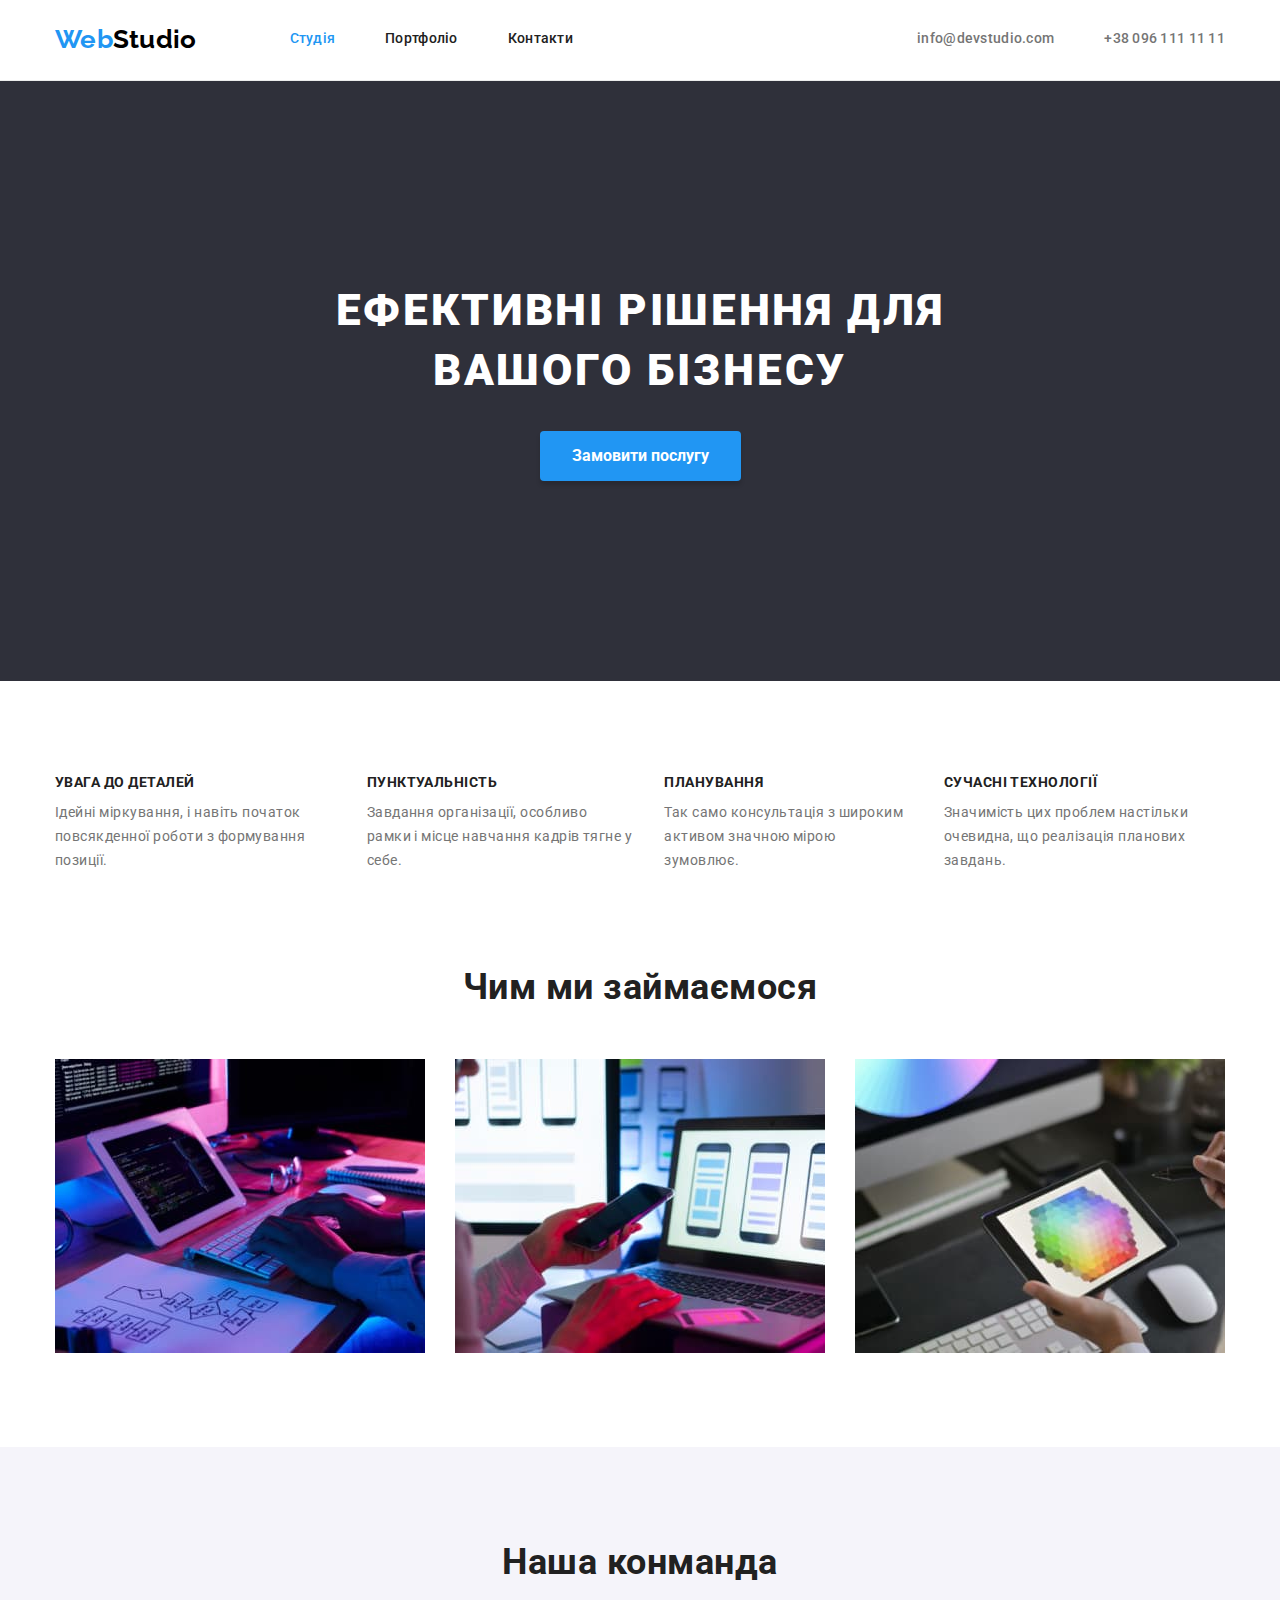
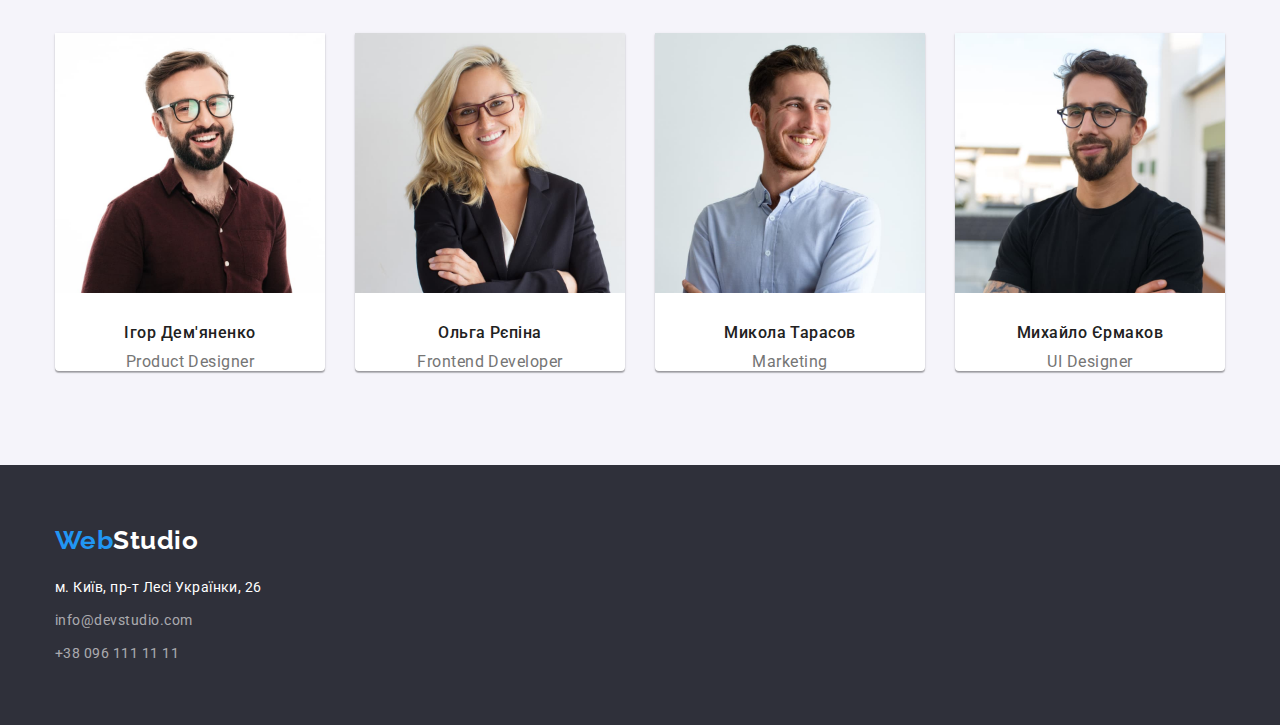
==== index.html @ 4f1eb5c5 "create HM 4" ====
<!DOCTYPE html>
<html lang="uk">
<head>
    <meta charset="UTF-8">
    <meta http-equiv="X-UA-Compatible" content="IE=edge">
    <meta name="viewport" content="width=device-width, initial-scale=1.0">
    <title>Document</title>
    <link rel="stylesheet" href="https://cdn.jsdelivr.net/npm/modern-normalize@1.1.0/modern-normalize.min.css">
    <link rel="preconnect" href="https://fonts.googleapis.com">
    <link rel="preconnect" href="https://fonts.gstatic.com" crossorigin>
    <link href="https://fonts.googleapis.com/css2?family=Raleway:wght@700&family=Roboto:wght@400;500;700;900&display=swap"
        rel="stylesheet">
    <link rel="stylesheet" href="./css/styles.css">
</head>
<body>
    <!-- шапка сайта -->
    <header class="page-header">
        <div class="container page-header-container">
            <nav class="page-nav">
                <a class="link page-logo" href="./index.html">
                    <span class="logo-web">Web</span>Studio
                </a>
                <ul class="header-nav">
                    <li class="menu-item current-page menu-item"><a class="link studio" href="./index.html">Студія</a></li>
                    <li class="menu-item"><a class="link portfolio" href="./portfolio.html">Портфоліо</a></li>
                    <li class="menu-item"><a class="link contact" href="#">Контакти</a></li>
                </ul>
            </nav>
                <ul class="mail-tel">
                    <li class="email"><a class="link mailto" href="mailto:info@devstudio.com" lang="en">info@devstudio.com</a></li>
                    <li class="numtel"><a class="link tel" href="tel:+380961111111">+38 096 111 11 11</a></li>
                </ul>
        </div>
    </header>
    
    <!-- основний контент -->

    <main>

        <!-- перша секція -->

        <section class="first-section">
            <div class="container">
                <h1 class="effect-solut"> 
                    Ефективні рішення для </br>вашого бізнесу
                </h1>
                <button class="open-btn" type="button">
                    Замовити послугу
                </button>
            </div>
        </section>

        <!-- друга секція -->

        <section class="second-section">
            <div class="container"> 
            <h2 class="our-features">Наші  особливості</h2>
            <ul class="secd-sect-list">
                <li class="secd-sect-item">
                    <h3 class="secd-sect-title">Увага до деталей</h3>
                    <p class="secd-sect-text">Ідейні міркування, і навіть початок повсякденної роботи з формування позиції.</p>
                </li>
                <li class="secd-sect-item">
                    <h3 class="secd-sect-title">Пунктуальність</h3>
                    <p class="secd-sect-text">Завдання організації, особливо рамки і місце навчання кадрів тягне у себе.</p>
                </li>
                <li class="secd-sect-item">
                    <h3 class="secd-sect-title">Планування</h3>
                    <p class="secd-sect-text">Так само консультація з широким активом значною мірою зумовлює.</p>
                </li>
                <li class="secd-sect-item">
                    <h3 class="secd-sect-title">Сучасні технології</h3>
                    <p class="secd-sect-text">Значимість цих проблем настільки очевидна, що реалізація планових завдань.</p>
                </li>
            </ul>
            </div>
        </section>

        <!-- третя секціяя -->

        <section class="thrid-section">
            <div class="container">
            <h2 class="what-we-do">Чим ми займаємося</h2>
            <ul class="thrid-sec-list">
                <li class="thr-sec-item"><img src="./images/person-is-typing.jpg" alt="людина друкує на комп'ютерів" width="370"> </li>
                <li class="thr-sec-item"><img src="./images/man-looks-at-the-phone.jpg" alt="людина дивиться в телефон" width="370"> </li>
                <li class="thr-sec-item"><img src="./images/man-looks-at-a-tablet.jpg" alt="людина дивиться на планшет" width="370"> </li>
            </ul>
            </div>
        </section>
        
        <!-- четверта секція -->

        <section class="fourth-section">
            <div class="container">
            <h2 class="our-team">Наша конманда</h2>
            <ul class="fourth-sec-list">
                <li class="fourth-sec-items">
                    <img class="photo-teammate" src="./images/photo-of-person1.jpg" alt="Ігор Дем'яненко" width="270">
                    <div class="name-prof-teammate">
                    <h3 class="name-teammate">Ігор Дем'яненко</h3>
                    <p class="prof-teammate">Product Designer</p>
                    </div>
                </li>
                <li class="fourth-sec-items">
                    <img class="photo-teammate" src="./images/photo-of-person2.jpg" alt="Ольга Рєпіна" width="270">
                    <div class="name-prof-teammate">
                    <h3 class="name-teammate">Ольга Рєпіна</h3>
                    <p class="prof-teammate">Frontend Developer</p>
                    </div>
                </li>
                <li class="fourth-sec-items">
                    <img class="photo-teammate" src="./images/photo-of-person3.jpg" alt="Микола Тарасов" width="270">
                    <div class="name-prof-teammate">
                    <h3 class="name-teammate">Микола Тарасов</h3>
                    <p class="prof-teammate">Marketing</p>
                    </div>
                </li>
                <li class="fourth-sec-items">
                    <img class="photo-teammate" src="./images/photo-of-person4.jpg" alt="Михайло Єрмаков" width="270">
                    <div class="name-prof-teammate">
                    <h3 class="name-teammate">Михайло Єрмаков</h3>
                    <p class="prof-teammate">UI Designer</p>
                    </div>
                </li>
            </ul>
            </div>
        </section>
    </main>
    <!-- Футер -->
    <footer class="address-block">
        <div class="container">
        <a class="link page-logo-footer" href="./index.html">
            <span class="logo-web">Web</span>Studio
        </a>
        <address class="footer-address">
            <ul class="footer-contacts">
                <li class="footer-list-item"> <a class="link geoloc" href="https://goo.gl/maps/CPtrU1FHBa2aNyZL9" 
                    target="_blank" 
                    rel="noopener noreferrer nofollow">
                    м. Київ, пр-т Лесі Українки, 26</a></li>
                <li class="mail-tel footer-list-item"><a class="link footer-mail" href="mailto:info@devstudio.com" lang="en">info@devstudio.com</a></li>
                <li class="mail-tel footer-list-item"><a class="link footer-tel" href="tel:+380961111111">+38 096 111 11 11</a></li>
            </ul>
        </address>
        </div>
    </footer>
</body>
</html>
---- css/styles.css ----
/* стилі головної сторінки, хедера і футера */

h1,
h2,
h3,
h4,
p {
    margin-top: 0;
    margin-bottom: 0;
}

ul,
ol {
    margin-top: 0;
    margin-bottom: 0;
    padding-left: 0;
}

:root {
    --dark-color: #212121;
    --grey-color: #757575;
    --another-grey: #2F303A;
    --black-color: #000;
    --blue-color: #2196F3;
    --white-color: #ffffff; 
    --another-white: #F5F4FA;
    --border-header-color: #ECECEC;
    --border-items-color: #EEEEEE;

}

body {
    font-family: 'Roboto', sans-serif;
    background-color: var(--white-color);
    letter-spacing: 0.03em;
    color: var(--grey-color);
}

.container {
    width: 1200px;
    margin-right: auto;
    margin-left: auto;
    padding-left: 15px;
    padding-right: 15px;

}

/* стилі хедера */

.page-header-container {
    display: flex;
    align-items: center;
    justify-content: space-between;
}

.page-nav {
    display: flex;
    align-items: center;
}

.page-header {
    font-weight: 500;
    font-size: 14px;
    line-height: 1.14;
    letter-spacing: 0.02em;
    padding-top: 24px;
    padding-bottom: 25px;
    border-bottom: 1px solid var(--border-header-color);
}

.page-logo {
    font-family: 'Raleway', sans-serif;
    font-weight: 700;
    font-size: 26px;
    line-height: 1.19;
    color: var(--black-color);
    margin-right: 93px;
    
}

.logo-web {
    color: var(--blue-color);
}

.header-nav a:hover,
.header-nav a:focus, 
.mail-tel a:hover,
.mail-tel a:focus {
    color: var(--blue-color);
}

.current-page a{
    color: var(--blue-color);
}

.header-nav, .mail-tel{
    list-style: none;
    display: flex;
    column-gap: 50px;
    
}

.studio,.portfolio,.contact {
    color: var(--dark-color)
}

.mailto,.tel {
    color: var(--grey-color)
}

.link {
    text-decoration: none;
}

/* стилі першої секції */

.first-section {
    background-color: var(--another-grey);
    padding-top: 200px;
    padding-bottom: 200px;
    text-align: center;
}

.effect-solut {
    color:var(--white-color);
    font-weight: 900;
    font-size: 44px;
    line-height: 1.36;
    letter-spacing: 0.06em;
    text-transform: uppercase;
    margin-bottom: 30px;
}

.open-btn {
    cursor: pointer;
    color: var(--white-color);
    font-weight: 700;
    font-size: 16px;
    line-height: 1.88;
    background-color: var(--blue-color);
    box-shadow: 0px 4px 4px rgba(0, 0, 0, 0.15);
    border-radius: 4px;
    padding: 10px 32px;
    border-width: 0;
    
}

/* стилі другої секції */

.second-section {
    font-size: 14px;
    padding-top: 94px;
    padding-bottom: 94px;
}

.our-features {
    position: absolute;
    white-space: nowrap;
    width: 1px;
    height: 1px;
    overflow: hidden;
    border: 0;
    padding: 0;
    clip: rect(0 0 0 0);
    clip-path: inset(50%);
    margin: -1px;
}

.secd-sect-list {
    list-style: none;
    display: flex;
    align-items: center;
    gap: 30px;
}

.secd-sect-item {
    flex-basis: calc((100%-90px)/4);
}

.secd-sect-title {
    font-weight: 700;
    font-size: 14px;
    line-height: 1.14;
    text-transform: uppercase;
    color: var(--dark-color);
    margin-bottom: 10px;
}

.secd-sect-text {
    font-size: 14px;
    line-height: 1.71;
}

/* стилі третьої секції */

.thrid-section {
    padding-bottom: 94px;
}

.what-we-do {
    color: var(--dark-color);
    font-weight: 700;
    font-size: 36px;
    line-height: 1.17;
    text-align: center;
    margin-bottom: 50px;
}

.thrid-sec-list {
    list-style: none;
    display: flex;
    flex-wrap: wrap;
    gap: 30px;
}

.thr-sec-item {
    flex-basis: calc((100% - 60px) / 3);
}

/* стилі четвертої секції */

.fourth-section {
    background: var(--another-white);
    padding-top: 94px;
    padding-bottom: 94px;
}

img {
    display: block;
}

.our-team {
    font-weight: 700;
    font-size: 36px;
    line-height: 1.17;
    text-align: center;
    color: var(--dark-color);
    margin-bottom: 50px;
}

.fourth-sec-list {
    list-style: none;
    display: flex;
    flex-wrap: wrap;
    gap: 30px;
}

.fourth-sec-items {
    background-color: var(--white-color);
    box-shadow: 0px 1px 3px rgba(0, 0, 0, 0.12), 0px 1px 1px rgba(0, 0, 0, 0.14), 0px 2px 1px rgba(0, 0, 0, 0.2);
    border-radius: 0px 0px 4px 4px;
    flex-basis: calc((100% - 90px) / 4);
}

.photo-teammate {
    margin-right: 0px;
}

.name-prof-teammate {
    padding-top: 30PX;
}

.name-teammate {
    font-weight: 500;
    font-size: 16px;
    color: var(--dark-color);
    margin-bottom: 10px;
    font-size: 16px;
    line-height: 1.19;
    text-align: center;
}

.prof-teammate {
    font-size: 16px;
    line-height: 1.19;
    text-align: center;
}

/* стилі футера */

.address-block {
    background: var(--another-grey);
    padding-top: 60px;
    padding-bottom: 60px;
}

.page-logo-footer {
    font-family: 'Raleway', sans-serif;
    font-weight: 700;
    font-size: 26px;
    line-height: 1.19;
    color: var(--white-color);
}

.footer-address {
    margin-top: 20px;
}

.footer-contacts {
    list-style: none;
    font-style: normal;
    font-size: 14px;
    line-height: 1.71;
}

.geoloc {
    color: var(--white-color);
}

.footer-mail, .footer-tel {
    color: rgba(255, 255, 255, 0.6);
}

.footer-list-item:not(:last-child) {
    margin-bottom: 9px;
}

/* стилі сторінки портфоліо */

.portfolio-section {
    padding-top: 94px;
    padding-bottom: 94px;
}
    
.portfolio-title {
    position: absolute;
    white-space: nowrap;
    width: 1px;
    height: 1px;
    overflow: hidden;
    border: 0;
    padding: 0;
    clip: rect(0 0 0 0);
    clip-path: inset(50%);
    margin: -1px;
}

.portfolio-filter button:hover,
.portfolio-filter button:focus {
    color: var(--white-color);
    background-color: var(--blue-color);
}

.portfolio-filter {
    list-style: none;
    display: flex;
    align-items: center;
    justify-content: center;
    gap: 8px;
    margin-bottom: 50px;
}

.portfolio-filter-btn {
    cursor: pointer;
    font-weight: 500;
    font-size: 16px;
    line-height: 1.63;
    background-color: var(--another-white);
    border-radius: 4px;
    color: var(--dark-color);
    border-color: var(--another-white);
    border-width: 0;
    padding: 6px 22px;
}

.portfolio-list {
    list-style: none;
    display: flex;
    align-items: center;
    gap: 30px;
    flex-wrap: wrap;
}

.portfolio-list-item {
    flex-basis: calc((100% - 60px) / 3);
}

.portfolio-list-title {
    font-weight: 700;
    font-size: 18px;
    line-height: 2;
    letter-spacing: 0.06em;
    margin-bottom: 4px;
    color: var(--dark-color);
}

.portfolio-list-text {
    font-size: 16px;
    line-height: 1.88;
    color: var(--grey-color);
}

.port-title-text {
padding: 20px 24px ;
border: 1px solid var(--border-items-color);
}
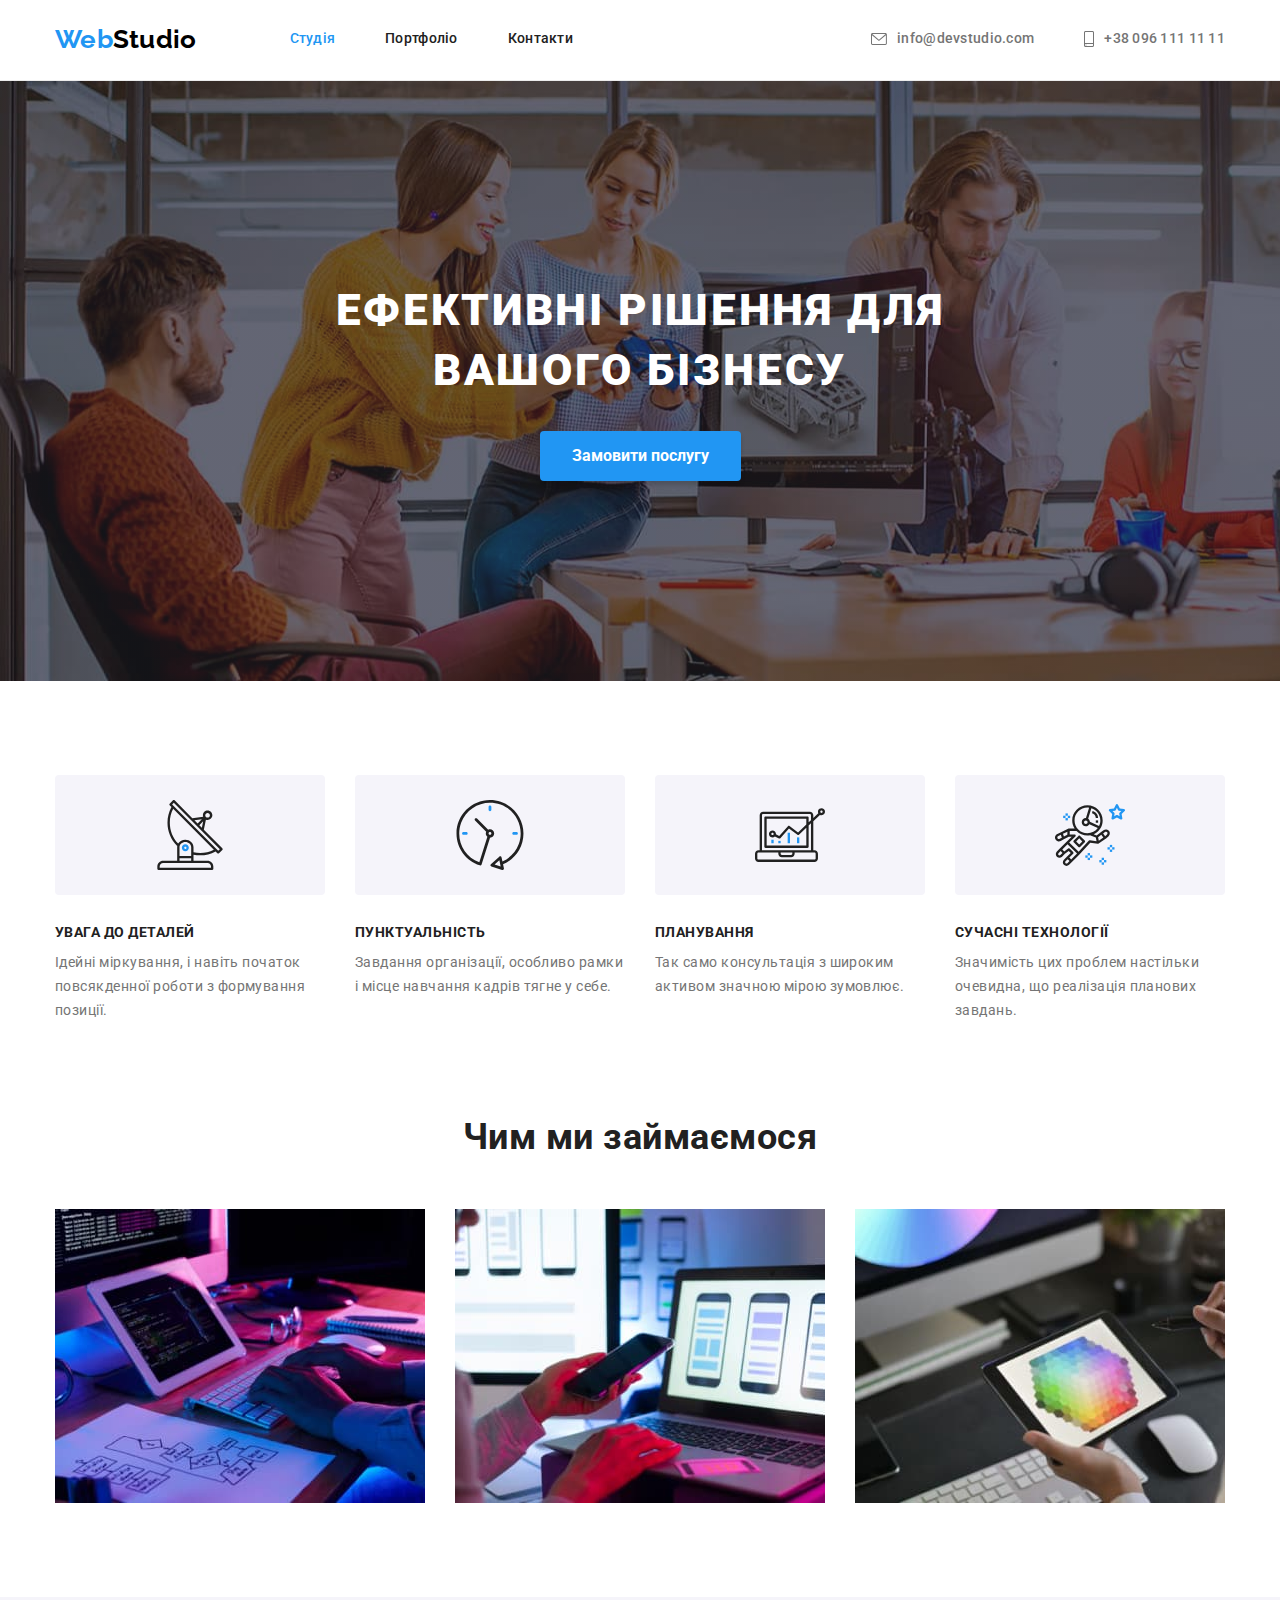
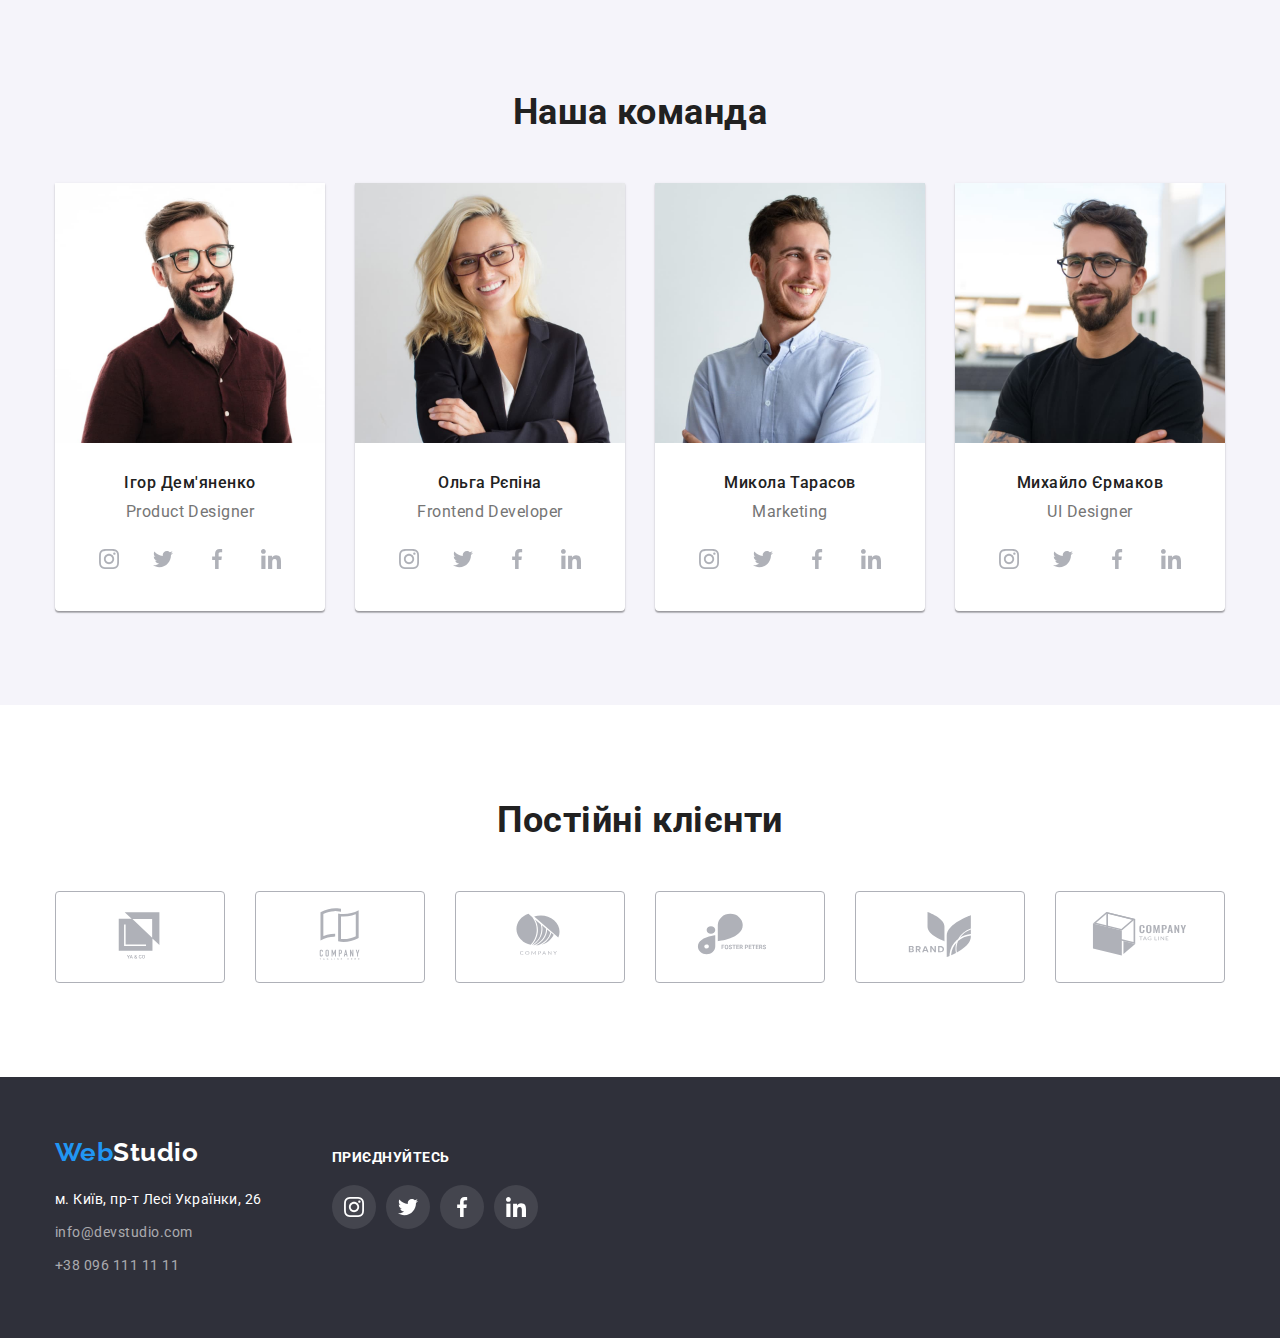
==== commit f15348eb: "done hw4" ====
--- a/index.html
+++ b/index.html
@@ -27,8 +27,18 @@
                 </ul>
             </nav>
                 <ul class="mail-tel">
-                    <li class="email"><a class="link mailto" href="mailto:info@devstudio.com" lang="en">info@devstudio.com</a></li>
-                    <li class="numtel"><a class="link tel" href="tel:+380961111111">+38 096 111 11 11</a></li>
+                    <li class="email">
+                        <a class="link mailto" href="mailto:info@devstudio.com" lang="en">
+                        <svg aria-label="пошта" class="icon-mail" width="16" height="12">
+                            <use href="./images/sprite.svg#icon-mail"></use>
+                        </svg>info@devstudio.com</a>
+                    </li>
+                    <li class="numtel">
+                        <a class="link tel" href="tel:+380961111111">
+                        <svg aria-label="телефон" class="icon-tel" width="10" height="16">
+                            <use href="./images/sprite.svg#icon-smartphone"></use>
+                        </svg>+38 096 111 11 11</a>
+                    </li>
                 </ul>
         </div>
     </header>
@@ -57,18 +67,38 @@
             <h2 class="our-features">Наші  особливості</h2>
             <ul class="secd-sect-list">
                 <li class="secd-sect-item">
+                    <div class="fc-icon-bg">
+                    <svg aria-label="антена" class="icon-antenna" width="70" height="70">
+                        <use href="./images/sprite.svg#icon-antenna"></use>
+                    </svg>
+                    </div>
                     <h3 class="secd-sect-title">Увага до деталей</h3>
                     <p class="secd-sect-text">Ідейні міркування, і навіть початок повсякденної роботи з формування позиції.</p>
                 </li>
                 <li class="secd-sect-item">
+                    <div class="fc-icon-bg">
+                    <svg aria-label="годинник" class="icon-clock" width="70" height="70">
+                        <use href="./images/sprite.svg#icon-clock"></use>
+                    </svg>
+                    </div>
                     <h3 class="secd-sect-title">Пунктуальність</h3>
                     <p class="secd-sect-text">Завдання організації, особливо рамки і місце навчання кадрів тягне у себе.</p>
                 </li>
                 <li class="secd-sect-item">
+                    <div class="fc-icon-bg">
+                    <svg aria-label="ноутбук" class="icon-diagram" width="70" height="70">
+                        <use href="./images/sprite.svg#icon-diagram"></use>
+                    </svg>
+                    </div>
                     <h3 class="secd-sect-title">Планування</h3>
                     <p class="secd-sect-text">Так само консультація з широким активом значною мірою зумовлює.</p>
                 </li>
                 <li class="secd-sect-item">
+                    <div class="fc-icon-bg">
+                    <svg aria-label="астронавт" class="icon-astronaut" width="70" height="70">
+                        <use href="./images/sprite.svg#icon-astronaut"></use>
+                    </svg>
+                    </div>
                     <h3 class="secd-sect-title">Сучасні технології</h3>
                     <p class="secd-sect-text">Значимість цих проблем настільки очевидна, що реалізація планових завдань.</p>
                 </li>
@@ -93,43 +123,216 @@
 
         <section class="fourth-section">
             <div class="container">
-            <h2 class="our-team">Наша конманда</h2>
+            <h2 class="our-team">Наша команда</h2>
             <ul class="fourth-sec-list">
                 <li class="fourth-sec-items">
                     <img class="photo-teammate" src="./images/photo-of-person1.jpg" alt="Ігор Дем'яненко" width="270">
                     <div class="name-prof-teammate">
                     <h3 class="name-teammate">Ігор Дем'яненко</h3>
-                    <p class="prof-teammate">Product Designer</p>
+                    <p class="prof-teammate" lang="en">Product Designer</p>
+                    <ul class="social-list">
+                        <li class="social-list-item">
+                            <a href="" class="social-list-link">
+                                <svg aria-label="інстаграм" class="social-list-icon" width="20" height="20">
+                                    <use href="./images/sprite.svg#icon-instagram"></use>
+                                </svg>
+                            </a>
+                        </li>
+                        <li class="social-list-item">
+                            <a href="" class="social-list-link">
+                                <svg aria-label="твітер" class="social-list-icon" width="20" height="20">
+                                    <use href="./images/sprite.svg#icon-twitter"></use>
+                                </svg>
+                            </a>
+                        </li>
+                        <li class="social-list-item">
+                            <a href="" class="social-list-link">
+                                <svg aria-label="фейсбук" class="social-list-icon" width="20" height="20">
+                                    <use href="./images/sprite.svg#icon-facebook"></use>
+                                </svg>
+                            </a>
+                        </li>
+                        <li class="social-list-item">
+                            <a href="" class="social-list-link">
+                                <svg aria-label="лінкедін" class="social-list-icon" width="20" height="20">
+                                    <use href="./images/sprite.svg#icon-linkedin"></use>
+                                </svg>
+                            </a>
+                        </li>
+                    </ul>
                     </div>
                 </li>
                 <li class="fourth-sec-items">
                     <img class="photo-teammate" src="./images/photo-of-person2.jpg" alt="Ольга Рєпіна" width="270">
                     <div class="name-prof-teammate">
                     <h3 class="name-teammate">Ольга Рєпіна</h3>
-                    <p class="prof-teammate">Frontend Developer</p>
+                    <p class="prof-teammate" lang="en">Frontend Developer</p>
+                    <ul class="social-list">
+                        <li class="social-list-item">
+                            <a href="" class="social-list-link">
+                                <svg aria-label="інстаграм" class="social-list-icon" width="20" height="20">
+                                    <use href="./images/sprite.svg#icon-instagram"></use>
+                                </svg>
+                            </a>
+                        </li>
+                        <li class="social-list-item">
+                            <a href="" class="social-list-link">
+                                <svg aria-label="твітер" class="social-list-icon" width="20" height="20">
+                                    <use href="./images/sprite.svg#icon-twitter"></use>
+                                </svg>
+                            </a>
+                        </li>
+                        <li class="social-list-item">
+                            <a href="" class="social-list-link">
+                                <svg aria-label="фейсбук" class="social-list-icon" width="20" height="20">
+                                    <use href="./images/sprite.svg#icon-facebook"></use>
+                                </svg>
+                            </a>
+                        </li>
+                        <li class="social-list-item">
+                            <a href="" class="social-list-link">
+                                <svg aria-label="лінкедін" class="social-list-icon" width="20" height="20">
+                                    <use href="./images/sprite.svg#icon-linkedin"></use>
+                                </svg>
+                            </a>
+                        </li>
+                    </ul>
                     </div>
                 </li>
                 <li class="fourth-sec-items">
                     <img class="photo-teammate" src="./images/photo-of-person3.jpg" alt="Микола Тарасов" width="270">
                     <div class="name-prof-teammate">
                     <h3 class="name-teammate">Микола Тарасов</h3>
-                    <p class="prof-teammate">Marketing</p>
+                    <p class="prof-teammate" lang="en">Marketing</p>
+                    <ul class="social-list">
+                        <li class="social-list-item">
+                            <a href="" class="social-list-link">
+                                <svg aria-label="інстаграм" class="social-list-icon" width="20" height="20">
+                                    <use href="./images/sprite.svg#icon-instagram"></use>
+                                </svg>
+                            </a>
+                        </li>
+                        <li class="social-list-item">
+                            <a href="" class="social-list-link">
+                                <svg aria-label="твітер" class="social-list-icon" width="20" height="20">
+                                    <use href="./images/sprite.svg#icon-twitter"></use>
+                                </svg>
+                            </a>
+                        </li>
+                        <li class="social-list-item">
+                            <a href="" class="social-list-link">
+                                <svg aria-label="фейсбук" class="social-list-icon" width="20" height="20">
+                                    <use href="./images/sprite.svg#icon-facebook"></use>
+                                </svg>
+                            </a>
+                        </li>
+                        <li class="social-list-item">
+                            <a href="" class="social-list-link">
+                                <svg aria-label="лінкедін" class="social-list-icon" width="20" height="20">
+                                    <use href="./images/sprite.svg#icon-linkedin"></use>
+                                </svg>
+                            </a>
+                        </li>
+                    </ul>
                     </div>
                 </li>
                 <li class="fourth-sec-items">
                     <img class="photo-teammate" src="./images/photo-of-person4.jpg" alt="Михайло Єрмаков" width="270">
                     <div class="name-prof-teammate">
                     <h3 class="name-teammate">Михайло Єрмаков</h3>
-                    <p class="prof-teammate">UI Designer</p>
-                    </div>
-                </li>
-            </ul>
+                    <p class="prof-teammate" lang="en">UI Designer</p>
+                    <ul class="social-list">
+                        <li class="social-list-item">
+                            <a href="" class="social-list-link">
+                                <svg aria-label="інстаграм" class="social-list-icon" width="20" height="20">
+                                    <use href="./images/sprite.svg#icon-instagram"></use>
+                                </svg>
+                            </a>
+                        </li>
+                        <li class="social-list-item">
+                            <a href="" class="social-list-link">
+                                <svg aria-label="твітер" class="social-list-icon" width="20" height="20">
+                                    <use href="./images/sprite.svg#icon-twitter"></use>
+                                </svg>
+                            </a>
+                        </li>
+                        <li class="social-list-item">
+                            <a href="" class="social-list-link">
+                                <svg aria-label="фейсбук" class="social-list-icon" width="20" height="20">
+                                    <use href="./images/sprite.svg#icon-facebook"></use>
+                                </svg>
+                            </a>
+                        </li>
+                        <li class="social-list-item">
+                            <a href="" class="social-list-link">
+                                <svg aria-label="лінкедін" class="social-list-icon" width="20" height="20">
+                                    <use href="./images/sprite.svg#icon-linkedin"></use>
+                                </svg>
+                            </a>
+                        </li>
+                    </ul>
+                    </div>
+                </li>
+            </ul>
+            </div>
+        </section>
+
+        <!-- п'ята секція -->
+
+        <section class="five-section">
+            <div class="container">
+                <h2 class="our-clients">Постійні клієнти</h2>
+                <ul class="five-sec-list">
+                    <li class="five-sec-item">
+                        <a href="" class="client-list-link">
+                            <svg aria-label="клієнт" class="client-list-icon" width="106" height="60">
+                                <use href="./images/sprite.svg#icon-logo1"></use>
+                            </svg>
+                        </a>
+                    </li>
+                    <li class="five-sec-item">
+                        <a href="" class="client-list-link">
+                            <svg aria-label="клієнт" class="client-list-icon" width="106" height="60">
+                                <use href="./images/sprite.svg#icon-logo2"></use>
+                            </svg>
+                        </a>
+                    </li>
+                    <li class="five-sec-item">
+                        <a href="" class="client-list-link">
+                            <svg aria-label="клієнт" class="client-list-icon" width="106" height="60">
+                                <use href="./images/sprite.svg#icon-logo3"></use>
+                            </svg>
+                        </a>
+                    </li>
+                    <li class="five-sec-item">
+                        <a href="" class="client-list-link">
+                            <svg aria-label="клієнт" class="client-list-icon" width="106" height="60">
+                                <use href="./images/sprite.svg#icon-logo4"></use>
+                            </svg>
+                        </a>
+                    </li>
+                    <li class="five-sec-item">
+                        <a href="" class="client-list-link">
+                            <svg aria-label="клієнт" class="client-list-icon" width="106" height="60">
+                                <use href="./images/sprite.svg#icon-logo5"></use>
+                            </svg>
+                        </a>
+                    </li>
+                    <li class="five-sec-item">
+                        <a href="" class="client-list-link">
+                            <svg aria-label="клієнт" class="client-list-icon" width="106" height="60">
+                                <use href="./images/sprite.svg#icon-logo6"></use>
+                            </svg>
+                        </a>
+                    </li>
+                </ul>
             </div>
         </section>
     </main>
     <!-- Футер -->
     <footer class="address-block">
-        <div class="container">
+        <div class="container footer-containers">
+            <div class="footer-left-part">
         <a class="link page-logo-footer" href="./index.html">
             <span class="logo-web">Web</span>Studio
         </a>
@@ -144,6 +347,40 @@
             </ul>
         </address>
         </div>
+        <div class="footer-right-part">
+            <h2 class="footer-join-us">Приєднуйтесь</h2>
+            <ul class="footer-social-list">
+                <li class="footer-social-items">
+                    <a href="" class="footer-social-link">
+                        <svg aria-label="інстаграм" class="footer-list-icon" width="20" height="20">
+                            <use href="./images/sprite.svg#icon-instagram"></use>
+                        </svg>
+                    </a>
+                </li>
+                <li class="footer-social-items">
+                    <a href="" class="footer-social-link">
+                        <svg aria-label="твітер" class="footer-list-icon" width="20" height="20">
+                            <use href="./images/sprite.svg#icon-twitter"></use>
+                        </svg>
+                    </a>
+                </li>
+                <li class="footer-social-items">
+                    <a href="" class="footer-social-link">
+                        <svg aria-label="фейсбук" class="footer-list-icon" width="20" height="20">
+                            <use href="./images/sprite.svg#icon-facebook"></use>
+                        </svg>
+                    </a>
+                </li>
+                <li class="footer-social-items">
+                    <a href="" class="footer-social-link">
+                        <svg aria-label="лінкедін" class="footer-list-icon" width="20" height="20">
+                            <use href="./images/sprite.svg#icon-linkedin"></use>
+                        </svg>
+                    </a>
+                </li>
+            </ul>
+        </div>
+        </div>
     </footer>
 </body>
 </html>
--- a/css/styles.css
+++ b/css/styles.css
@@ -26,7 +26,9 @@
     --another-white: #F5F4FA;
     --border-header-color: #ECECEC;
     --border-items-color: #EEEEEE;
-
+    --background-color: rgba(47, 48, 58, 0.4);
+    --icon-color: #AFB1B8;
+    --footer-social: rgba(255, 255, 255, 0.1);
 }
 
 body {
@@ -105,11 +107,25 @@
 }
 
 .mailto,.tel {
+    display: flex;
+    align-items: center;
     color: var(--grey-color)
 }
 
 .link {
     text-decoration: none;
+}
+
+.icon-mail, .icon-tel {
+    margin-right: 10px;
+    fill: var(--grey-color);
+}
+
+.mailto:hover .icon-mail,
+.tel:hover .icon-tel,
+.mailto:focus .icon-mail,
+.tel:focus .icon-tel {
+    fill: var(--blue-color);
 }
 
 /* стилі першої секції */
@@ -119,6 +135,8 @@
     padding-top: 200px;
     padding-bottom: 200px;
     text-align: center;
+    background-image: linear-gradient(var(--background-color), var(--background-color)), url("../images/background.jpg");
+    background-size: cover;
 }
 
 .effect-solut {
@@ -169,13 +187,32 @@
 .secd-sect-list {
     list-style: none;
     display: flex;
-    align-items: center;
+    justify-content: center;
     gap: 30px;
 }
 
 .secd-sect-item {
-    flex-basis: calc((100%-90px)/4);
-}
+    flex-basis: calc((100% - 90px) / 4);
+}
+
+.fc-icon-bg {
+    display: flex;
+    width: 270px;
+    height: 120px;
+    background: var(--another-white);
+    border-radius: 4px;
+    justify-content: center;
+    margin-bottom: 30px;
+}
+
+.icon-antenna, 
+.icon-clock,
+.icon-diagram,
+.icon-astronaut {
+    display: flex;
+    margin: 25px 100px;
+}
+
 
 .secd-sect-title {
     font-weight: 700;
@@ -257,7 +294,8 @@
 }
 
 .name-prof-teammate {
-    padding-top: 30PX;
+    padding-top: 30px;
+    padding-bottom: 30px;
 }
 
 .name-teammate {
@@ -274,7 +312,90 @@
     font-size: 16px;
     line-height: 1.19;
     text-align: center;
-}
+    margin-bottom: 16px;
+}
+
+.social-list {
+    list-style: none;
+    display: flex;
+    column-gap: 10px;
+    justify-content: center;
+}
+
+.social-list-link {
+    display: flex;
+    align-items: center;
+    justify-content: center;
+    width: 44px;
+    height: 44px;
+    border-radius: 50%;
+    background-color: var(--white-color)
+}
+
+.social-list-link:hover,
+.social-list-link:focus {
+    background-color: var(--blue-color);
+}
+
+.social-list-link:hover .social-list-icon,
+.social-list-link:focus .social-list-icon {
+    fill: var(--white-color);
+}
+
+.social-list-icon {
+    fill: var(--icon-color);
+}
+
+
+
+/* стилі п'ятої секції */
+
+ .five-section {
+     padding-top: 94px;
+     padding-bottom: 94px;
+ }
+
+ .our-clients {
+     font-weight: 700;
+     font-size: 36px;
+     line-height: 1.17;
+     text-align: center;
+     color: var(--dark-color);
+     margin-bottom: 50px;
+ }
+
+ .five-sec-list {
+    list-style: none;
+    display: flex;
+    gap: 30px;
+    justify-content: center;
+ }
+
+ .five-sec-item {
+    display: flex;
+    width: 170px;
+    height: 92px;
+    justify-content: center;
+    align-items: center;
+    border: 1px solid #AFB1B8;
+    border-radius: 4px;
+    cursor: pointer;
+ }
+
+.client-list-icon {
+    fill: var(--icon-color);
+}
+
+.five-sec-item:hover,
+.five-sec-item:focus {
+    border-color: var(--blue-color);
+}
+
+.client-list-link:hover .client-list-icon,
+.client-list-link:focus .client-list-icon {
+    fill: var(--blue-color);
+}
+
 
 /* стилі футера */
 
@@ -313,6 +434,49 @@
 
 .footer-list-item:not(:last-child) {
     margin-bottom: 9px;
+}
+
+.footer-containers {
+    display: flex;
+
+}
+
+.footer-left-part {
+ margin-right: 70px;
+}
+
+.footer-join-us {
+    font-size: 14px;
+    font-weight: 700;
+    text-transform: uppercase;
+    color: var(--white-color);
+    margin-top: 12px;
+    margin-bottom: 20px;
+}
+
+.footer-social-list {
+    list-style: none;
+    display: flex;
+    gap: 10px;
+}
+
+.footer-social-link {
+    display: flex;
+    align-items: center;
+    justify-content: center;
+    width: 44px;
+    height: 44px;
+    border-radius: 50%;
+    background-color: var(--footer-social);
+}
+
+.footer-list-icon {
+    fill: var(--white-color);
+}
+
+.footer-social-link:hover,
+.footer-social-link:focus {
+    background-color: var(--blue-color);
 }
 
 /* стилі сторінки портфоліо */
@@ -375,6 +539,13 @@
     flex-basis: calc((100% - 60px) / 3);
 }
 
+.portfolio-list-item:hover,
+.portfolio-list-item:focus {
+    box-shadow: 0px 1px 1px rgba(0, 0, 0, 0.12), 
+    0px 4px 4px rgba(0, 0, 0, 0.06), 
+    1px 4px 6px rgba(0, 0, 0, 0.16);
+}
+
 .portfolio-list-title {
     font-weight: 700;
     font-size: 18px;
